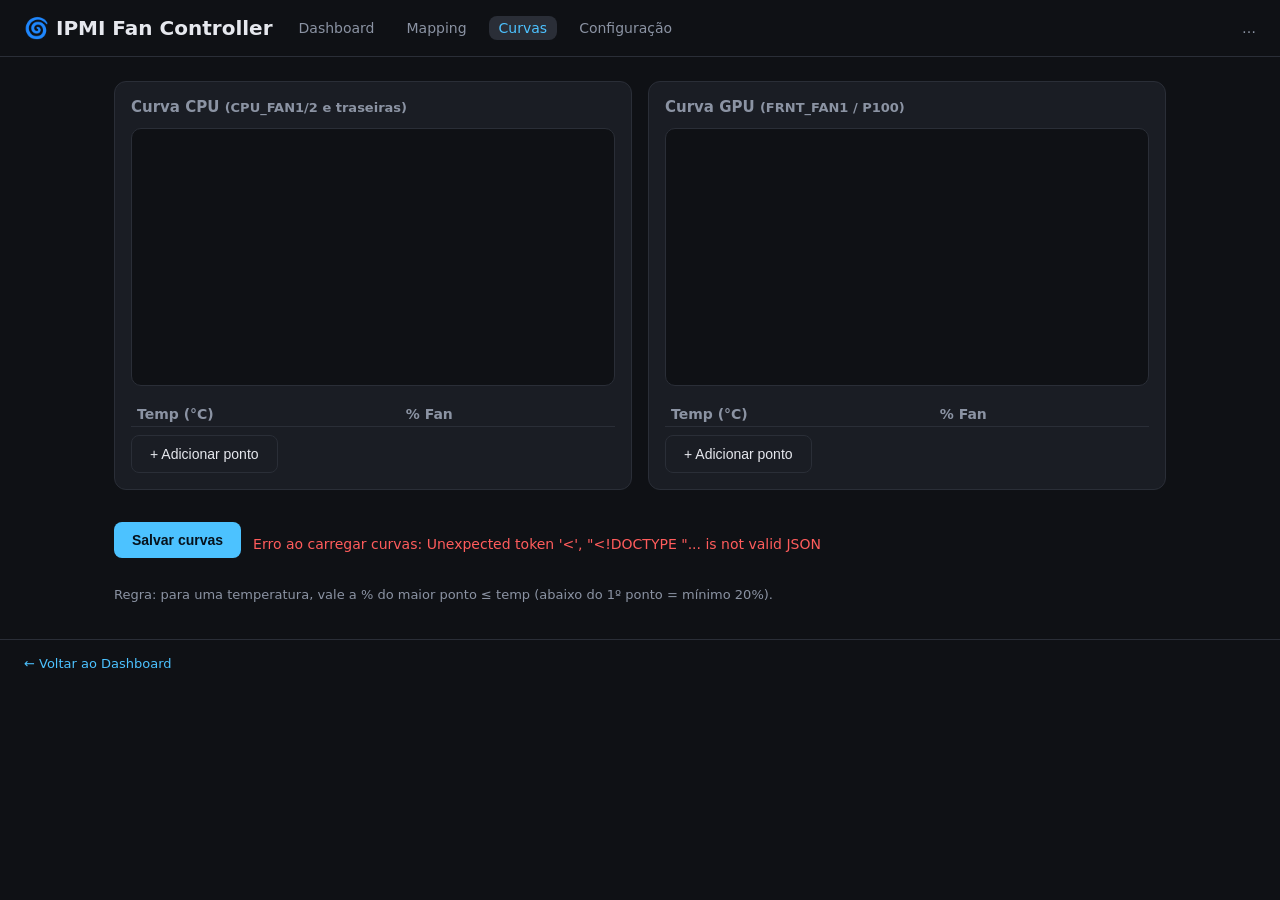
==== public/curves.html @ c36dcdbb "Novo controller unificado (controle total + web UI) com leitura HTTP via web BMC - controller.js: ap" ====
<!DOCTYPE html>
<html lang="pt-BR">
<head>
<meta charset="utf-8">
<meta name="viewport" content="width=device-width, initial-scale=1">
<title>IPMI Fan Controller — Curvas</title>
<link rel="stylesheet" href="style.css">
</head>
<body>
<header>
  <h1>🌀 IPMI Fan Controller</h1>
  <nav>
    <a href="/">Dashboard</a>
    <a href="mapping.html">Mapping</a>
    <a href="curves.html" class="active">Curvas</a>
    <a href="settings.html">Configuração</a>
  </nav>
  <div id="status"><span class="dot"></span> …</div>
</header>
<main>
  <div class="grid2">
    <section class="card">
      <h2>Curva CPU <span class="dim">(CPU_FAN1/2 e traseiras)</span></h2>
      <svg id="chartCpu" class="chart" viewBox="0 0 320 170"></svg>
      <table class="curve">
        <thead><tr><th>Temp (°C)</th><th>% Fan</th><th></th></tr></thead>
        <tbody id="rowsCpu"></tbody>
      </table>
      <button type="button" id="addCpu" class="add">+ Adicionar ponto</button>
    </section>
    <section class="card">
      <h2>Curva GPU <span class="dim">(FRNT_FAN1 / P100)</span></h2>
      <svg id="chartGpu" class="chart" viewBox="0 0 320 170"></svg>
      <table class="curve">
        <thead><tr><th>Temp (°C)</th><th>% Fan</th><th></th></tr></thead>
        <tbody id="rowsGpu"></tbody>
      </table>
      <button type="button" id="addGpu" class="add">+ Adicionar ponto</button>
    </section>
  </div>
  <div class="row savebar">
    <button id="btnSave" class="primary">Salvar curvas</button>
    <span id="msg" class="msg"></span>
  </div>
  <p class="dim">Regra: para uma temperatura, vale a % do maior ponto ≤ temp (abaixo do 1º ponto = mínimo 20%).</p>
</main>
<footer><a href="/">← Voltar ao Dashboard</a></footer>
<script src="curves.js"></script>
</body>
</html>
---- public/style.css ----
:root {
  --bg: #0f1115;
  --card: #1a1d24;
  --line: #2a2e37;
  --txt: #e6e8ee;
  --dim: #8b93a3;
  --acc: #4cc2ff;
  --ok: #2ecc71;
  --bad: #ff5c5c;
}
* { box-sizing: border-box; }
body { margin: 0; background: var(--bg); color: var(--txt); font-family: 'Segoe UI', system-ui, sans-serif; }
header { display: flex; align-items: center; gap: 16px; padding: 16px 24px; border-bottom: 1px solid var(--line); }
h1 { font-size: 20px; margin: 0; }
#status { margin-left: auto; font-size: 14px; color: var(--dim); }
.dot { display: inline-block; width: 10px; height: 10px; border-radius: 50%; margin-right: 6px; }
.green { background: var(--ok); } .red { background: var(--bad); }
main { padding: 24px; max-width: 1100px; margin: 0 auto; display: grid; gap: 16px; }
.grid { display: grid; grid-template-columns: repeat(auto-fit, minmax(200px, 1fr)); gap: 16px; }
.card { background: var(--card); border: 1px solid var(--line); border-radius: 12px; padding: 16px; }
.card h2 { margin: 0 0 12px; font-size: 15px; color: var(--dim); }
.card h3 { margin: 0 0 8px; font-size: 14px; color: var(--dim); }
.card .big { font-size: 34px; font-weight: 600; }
.card .sub { font-size: 13px; color: var(--dim); margin-top: 6px; }
table { width: 100%; border-collapse: collapse; font-size: 14px; }
th, td { text-align: left; padding: 8px 10px; border-bottom: 1px solid var(--line); }
th { color: var(--dim); font-weight: 600; }
.bar { display: inline-block; width: 70px; height: 8px; background: var(--line); border-radius: 4px; vertical-align: middle; margin-right: 8px; }
.bar i { display: block; height: 100%; background: var(--acc); border-radius: 4px; }
.chips { display: flex; flex-wrap: wrap; gap: 8px; }
.chip { background: var(--line); border-radius: 20px; padding: 4px 12px; font-size: 13px; }
footer { padding: 16px 24px; color: var(--dim); font-size: 13px; border-top: 1px solid var(--line); }
footer a { color: var(--acc); text-decoration: none; }

nav { display: flex; gap: 12px; }
nav a { color: var(--dim); text-decoration: none; font-size: 14px; padding: 4px 10px; border-radius: 8px; }
nav a:hover { color: var(--txt); background: var(--line); }
nav a.active { color: var(--acc); background: var(--line); }

label { display: block; margin: 12px 0 4px; font-size: 13px; color: var(--dim); }
input { width: 100%; padding: 10px 12px; background: var(--bg); border: 1px solid var(--line); border-radius: 8px; color: var(--txt); font-size: 14px; box-sizing: border-box; }
input:focus { outline: none; border-color: var(--acc); }
.row { display: flex; gap: 12px; margin-top: 16px; }
button { padding: 10px 18px; border-radius: 8px; border: 1px solid var(--line); background: var(--card); color: var(--txt); font-size: 14px; cursor: pointer; }
button:hover { border-color: var(--acc); }
button.primary { background: var(--acc); color: #06121c; border: none; font-weight: 600; }
.msg { min-height: 20px; font-size: 14px; margin-top: 12px; }
.msg.good { color: var(--ok); }
.msg.bad { color: var(--bad); }
.dim { color: var(--dim); font-size: 13px; }
.st.ok { color: var(--ok); }
.st.warn { color: var(--bad); }
.st.na { color: var(--dim); }

.grid2 { display: grid; grid-template-columns: repeat(auto-fit, minmax(340px, 1fr)); gap: 16px; }
.chart { width: 100%; background: var(--bg); border: 1px solid var(--line); border-radius: 10px; margin-bottom: 12px; }
.cline { stroke: var(--acc); stroke-width: 2; }
.cpt { fill: var(--acc); }
.cax { stroke: var(--line); stroke-width: 1; }
.clbl { fill: var(--dim); font-size: 9px; }
.ctick { fill: var(--dim); font-size: 9px; }
table.curve { width: 100%; }
table.curve td, table.curve th { padding: 4px 6px; }
table.curve input { width: 80px; padding: 6px 8px; }
button.del { padding: 4px 8px; color: var(--bad); }
button.add { margin-top: 8px; }
button.testbtn { padding: 4px 10px; font-size: 12px; }
button.testbtn:disabled { opacity: .6; cursor: wait; }
.savebar { margin-top: 16px; align-items: center; }
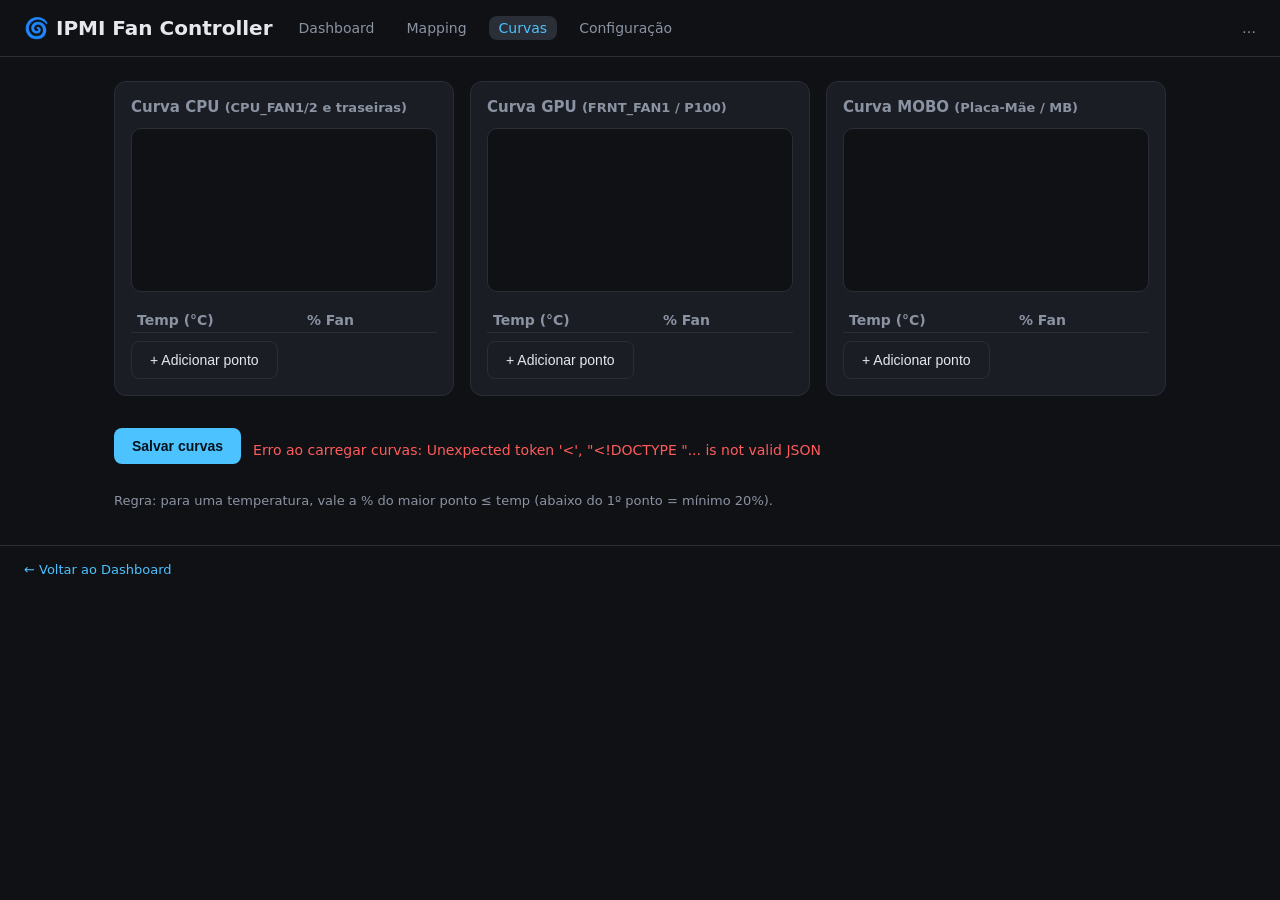
==== commit 66b02e5c: "feat: 3ª curva de temperatura (mobo) para sensores da placa-mãe - controller.js: aceita curva 'mobo'" ====
--- a/public/curves.html
+++ b/public/curves.html
@@ -4,6 +4,7 @@
 <meta charset="utf-8">
 <meta name="viewport" content="width=device-width, initial-scale=1">
 <title>IPMI Fan Controller — Curvas</title>
+<link rel="icon" type="image/svg+xml" href="favicon.svg">
 <link rel="stylesheet" href="style.css">
 </head>
 <body>
@@ -37,6 +38,15 @@
       </table>
       <button type="button" id="addGpu" class="add">+ Adicionar ponto</button>
     </section>
+    <section class="card">
+      <h2>Curva MOBO <span class="dim">(Placa-Mãe / MB)</span></h2>
+      <svg id="chartMobo" class="chart" viewBox="0 0 320 170"></svg>
+      <table class="curve">
+        <thead><tr><th>Temp (°C)</th><th>% Fan</th><th></th></tr></thead>
+        <tbody id="rowsMobo"></tbody>
+      </table>
+      <button type="button" id="addMobo" class="add">+ Adicionar ponto</button>
+    </section>
   </div>
   <div class="row savebar">
     <button id="btnSave" class="primary">Salvar curvas</button>
--- a/public/style.css
+++ b/public/style.css
@@ -44,6 +44,8 @@
 button { padding: 10px 18px; border-radius: 8px; border: 1px solid var(--line); background: var(--card); color: var(--txt); font-size: 14px; cursor: pointer; }
 button:hover { border-color: var(--acc); }
 button.primary { background: var(--acc); color: #06121c; border: none; font-weight: 600; }
+button.danger { background: var(--bad); color: #fff; border: none; font-weight: 600; }
+button.danger:disabled { opacity: .6; cursor: wait; }
 .msg { min-height: 20px; font-size: 14px; margin-top: 12px; }
 .msg.good { color: var(--ok); }
 .msg.bad { color: var(--bad); }
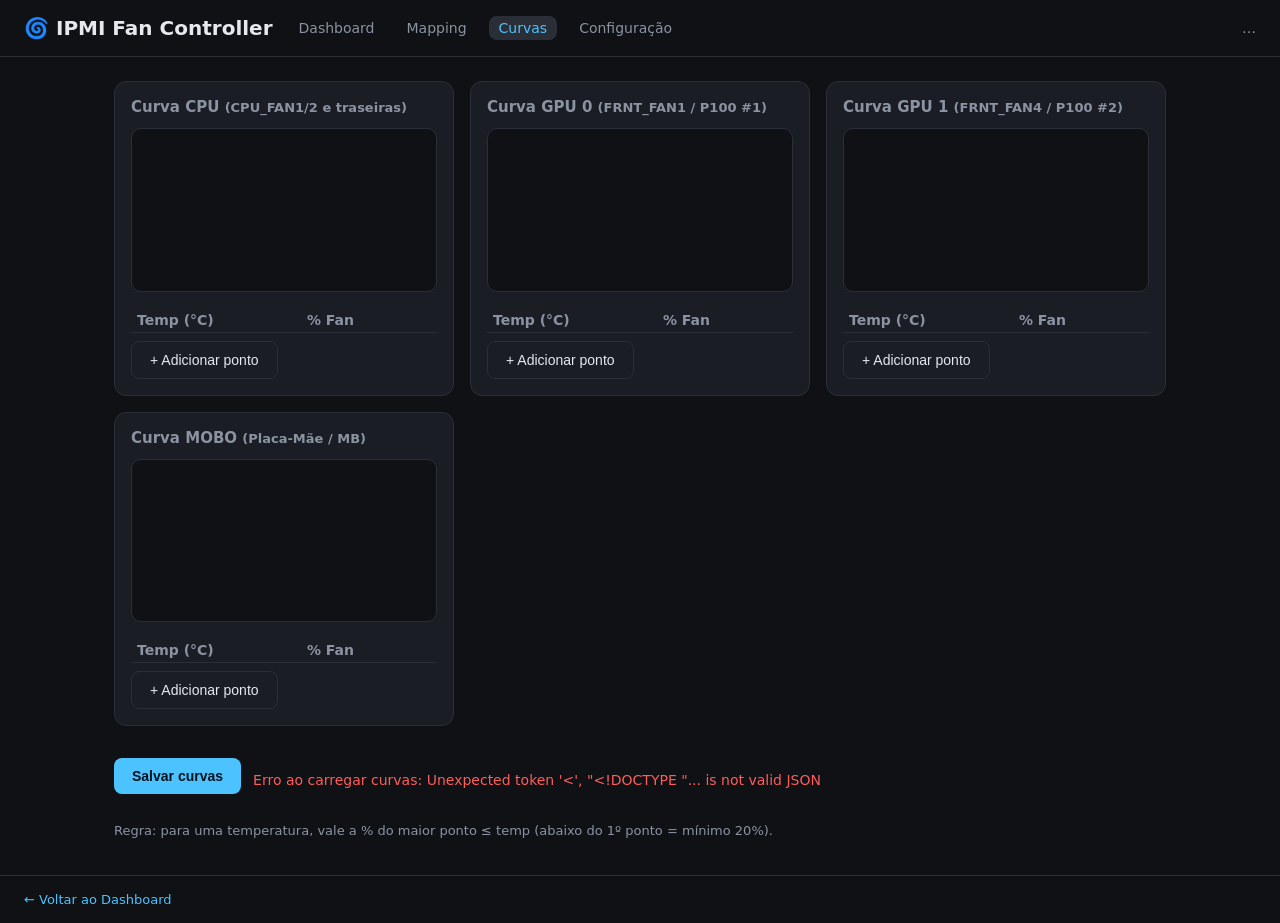
==== commit 6a9fe641: "feat: suporte a 2x Tesla P100 - temperaturas e curvas GPU independentes - getGpuTemps(): le TODAS as" ====
--- a/public/curves.html
+++ b/public/curves.html
@@ -30,13 +30,22 @@
       <button type="button" id="addCpu" class="add">+ Adicionar ponto</button>
     </section>
     <section class="card">
-      <h2>Curva GPU <span class="dim">(FRNT_FAN1 / P100)</span></h2>
-      <svg id="chartGpu" class="chart" viewBox="0 0 320 170"></svg>
+      <h2>Curva GPU 0 <span class="dim">(FRNT_FAN1 / P100 #1)</span></h2>
+      <svg id="chartGpu0" class="chart" viewBox="0 0 320 170"></svg>
       <table class="curve">
         <thead><tr><th>Temp (°C)</th><th>% Fan</th><th></th></tr></thead>
-        <tbody id="rowsGpu"></tbody>
+        <tbody id="rowsGpu0"></tbody>
       </table>
-      <button type="button" id="addGpu" class="add">+ Adicionar ponto</button>
+      <button type="button" id="addGpu0" class="add">+ Adicionar ponto</button>
+    </section>
+    <section class="card">
+      <h2>Curva GPU 1 <span class="dim">(FRNT_FAN4 / P100 #2)</span></h2>
+      <svg id="chartGpu1" class="chart" viewBox="0 0 320 170"></svg>
+      <table class="curve">
+        <thead><tr><th>Temp (°C)</th><th>% Fan</th><th></th></tr></thead>
+        <tbody id="rowsGpu1"></tbody>
+      </table>
+      <button type="button" id="addGpu1" class="add">+ Adicionar ponto</button>
     </section>
     <section class="card">
       <h2>Curva MOBO <span class="dim">(Placa-Mãe / MB)</span></h2>
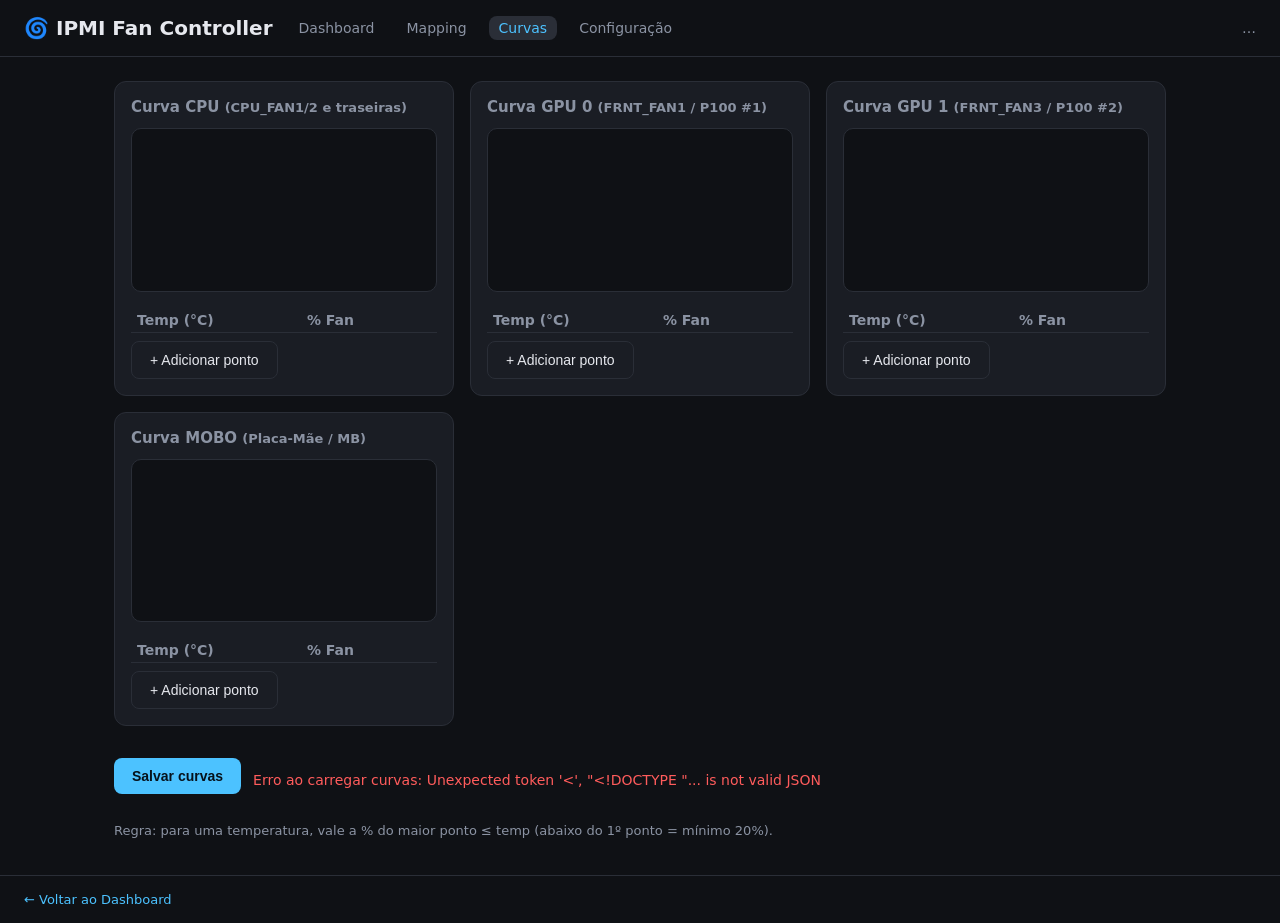
==== commit 8864f207: "docs: atualiza README/manual com a config real (2x P100) + corrige porta da P100 #2 - curva CPU atua" ====
--- a/public/curves.html
+++ b/public/curves.html
@@ -39,7 +39,7 @@
       <button type="button" id="addGpu0" class="add">+ Adicionar ponto</button>
     </section>
     <section class="card">
-      <h2>Curva GPU 1 <span class="dim">(FRNT_FAN4 / P100 #2)</span></h2>
+      <h2>Curva GPU 1 <span class="dim">(FRNT_FAN3 / P100 #2)</span></h2>
       <svg id="chartGpu1" class="chart" viewBox="0 0 320 170"></svg>
       <table class="curve">
         <thead><tr><th>Temp (°C)</th><th>% Fan</th><th></th></tr></thead>
